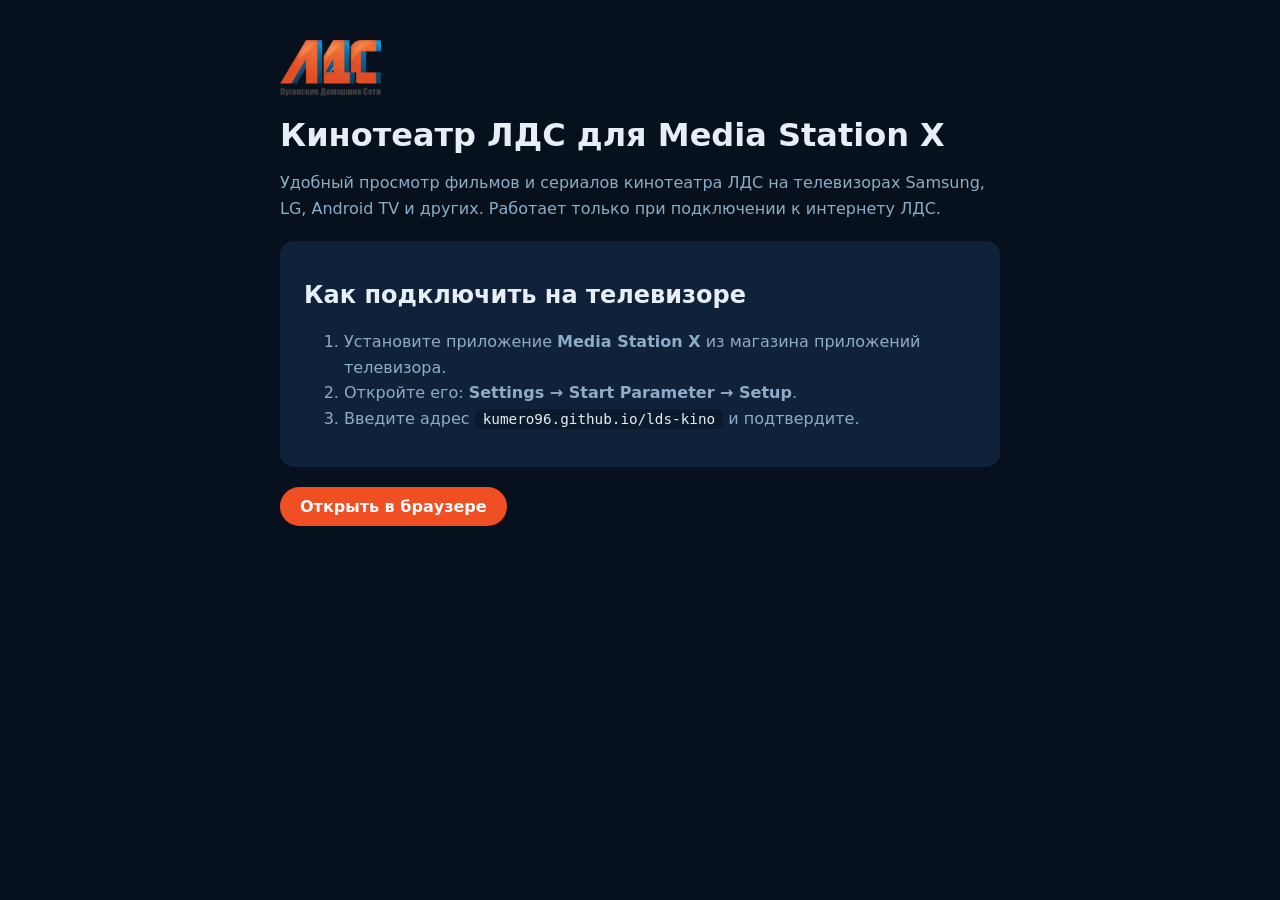
==== index.html @ 25abeab5 "Каталог: переход между страницами в нижней панели, честный счётчик" ====
<!DOCTYPE html>
<html lang="ru">
<head>
<meta charset="utf-8">
<meta name="viewport" content="width=device-width, initial-scale=1">
<title>Кинотеатр ЛДС для MSX</title>
<style>
  :root { --bg:#06111D; --panel:#10223A; --blue:#1880D0; --orange:#F04E23; --text:#E8EEF5; --dim:#8DACC7; }
  body { margin:0; font-family: system-ui, "Segoe UI", Roboto, sans-serif; background:var(--bg); color:var(--text); }
  main { max-width: 720px; margin: 0 auto; padding: 40px 16px; }
  h1 { margin: 16px 0 4px; } p, li { color: var(--dim); line-height: 1.6; }
  .card { background: var(--panel); border-radius: 14px; padding: 20px 24px; margin: 20px 0; }
  code { background:#0B1A2C; padding: 2px 8px; border-radius: 6px; color: var(--text); font-size: 1.1em; }
  a.btn { display:inline-block; background: var(--orange); color:#fff; padding: 10px 20px; border-radius: 30px; text-decoration:none; font-weight:600; }
</style>
</head>
<body>
<main>
  <img src="msx/img/logo.png" alt="ЛДС" height="56">
  <h1>Кинотеатр ЛДС для Media Station X</h1>
  <p>Удобный просмотр фильмов и сериалов кинотеатра ЛДС на телевизорах Samsung, LG, Android TV и других. Работает только при подключении к интернету ЛДС.</p>
  <div class="card">
    <h2>Как подключить на телевизоре</h2>
    <ol>
      <li>Установите приложение <b>Media Station X</b> из магазина приложений телевизора.</li>
      <li>Откройте его: <b>Settings → Start Parameter → Setup</b>.</li>
      <li>Введите адрес <code>kumero96.github.io/lds-kino</code> и подтвердите.</li>
    </ol>
  </div>
  <a class="btn" href="https://msx.benzac.de/?start=menu:request:interaction:menu@https://kumero96.github.io/lds-kino/msx/plugin.html?v=9">Открыть в браузере</a>
</main>
</body>
</html>
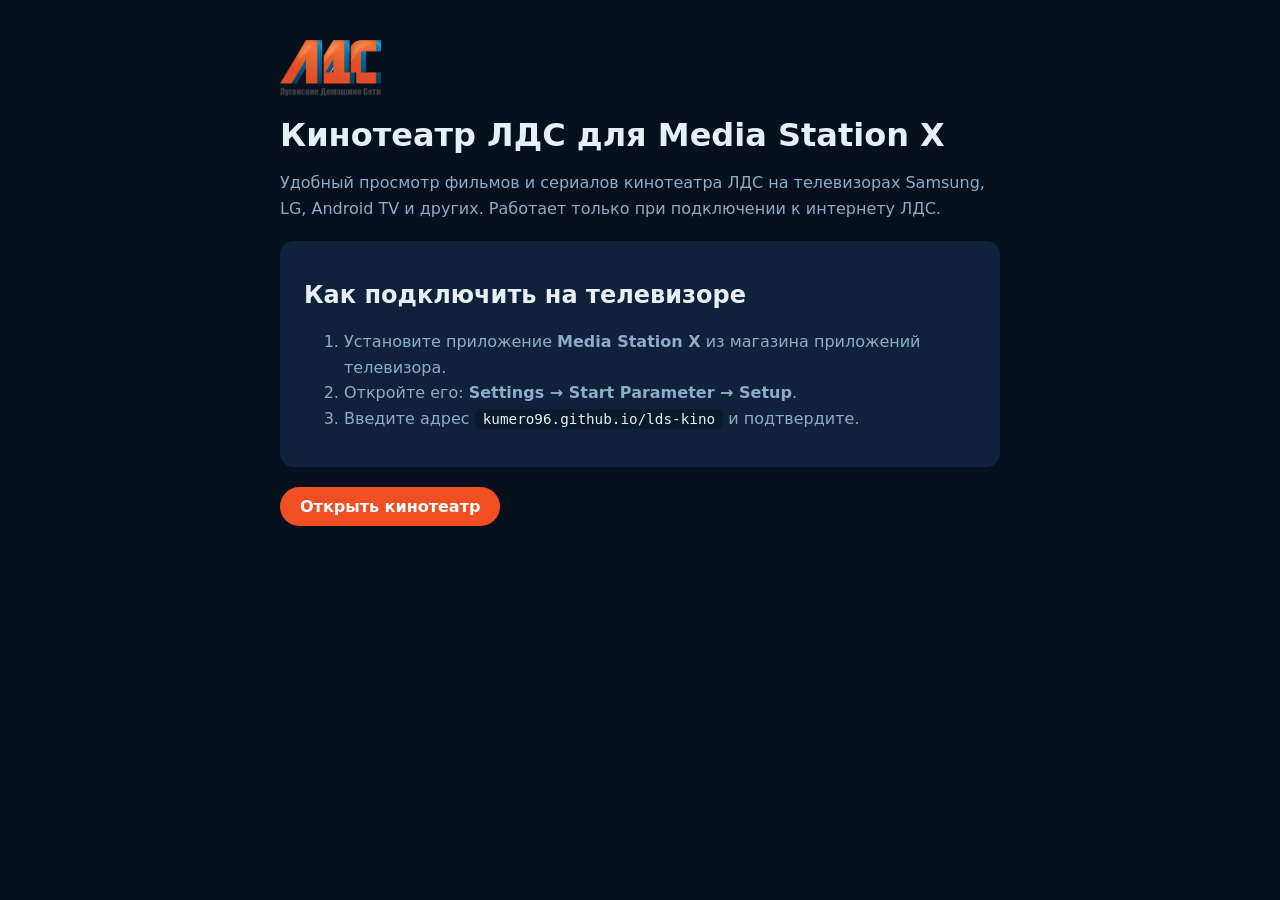
==== commit e941584b: "Веб-версия кинотеатра для ТВ (как Lampa): свой интерфейс, меню, плеер; MSX открывает её ссылкой Co-A" ====
--- a/index.html
+++ b/index.html
@@ -27,7 +27,7 @@
       <li>Введите адрес <code>kumero96.github.io/lds-kino</code> и подтвердите.</li>
     </ol>
   </div>
-  <a class="btn" href="https://msx.benzac.de/?start=menu:request:interaction:menu@https://kumero96.github.io/lds-kino/msx/plugin.html?v=9">Открыть в браузере</a>
+  <a class="btn" href="app/">Открыть кинотеатр</a>
 </main>
 </body>
 </html>
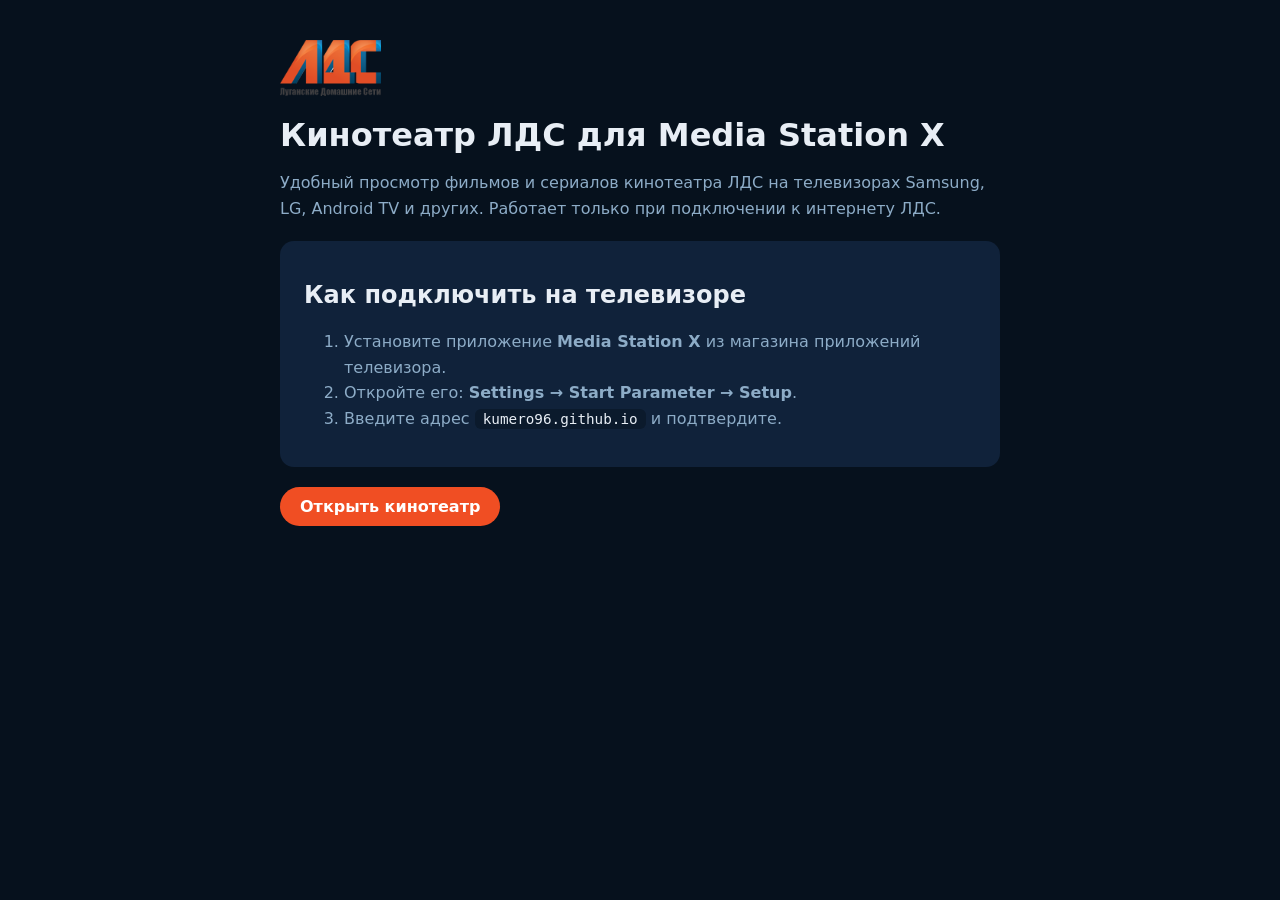
==== commit b88ffdb0: "Инструкция: в MSX вводится kumero96.github.io (без слэша)" ====
--- a/index.html
+++ b/index.html
@@ -24,7 +24,7 @@
     <ol>
       <li>Установите приложение <b>Media Station X</b> из магазина приложений телевизора.</li>
       <li>Откройте его: <b>Settings → Start Parameter → Setup</b>.</li>
-      <li>Введите адрес <code>kumero96.github.io/lds-kino</code> и подтвердите.</li>
+      <li>Введите адрес <code>kumero96.github.io</code> и подтвердите.</li>
     </ol>
   </div>
   <a class="btn" href="app/">Открыть кинотеатр</a>
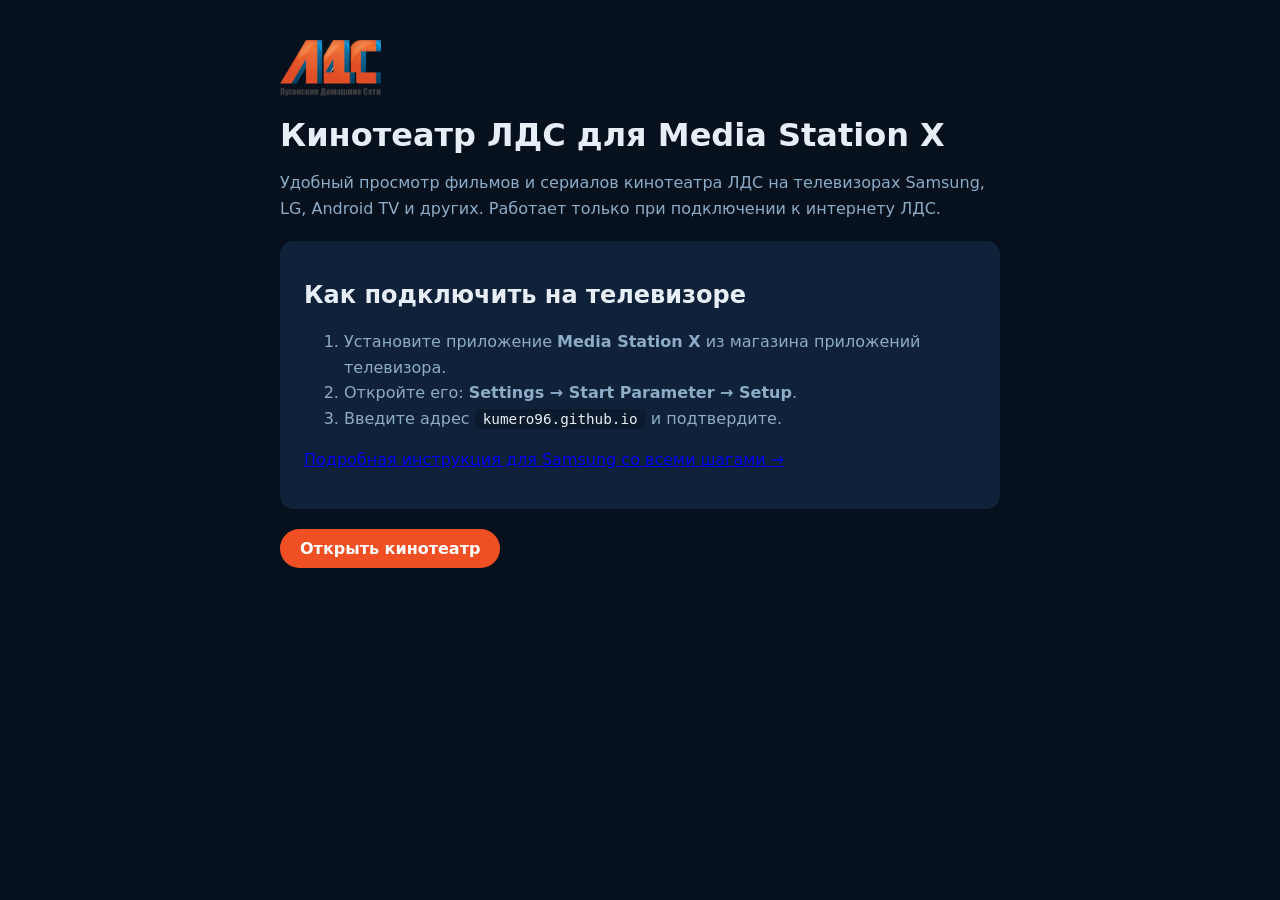
==== commit 6ab996bc: "Гайд по установке на Samsung через Media Station X Co-Authored-By: Claude Opus 5.5 <noreply@anthropi" ====
--- a/index.html
+++ b/index.html
@@ -26,6 +26,7 @@
       <li>Откройте его: <b>Settings → Start Parameter → Setup</b>.</li>
       <li>Введите адрес <code>kumero96.github.io</code> и подтвердите.</li>
     </ol>
+    <p><a href="samsung/">Подробная инструкция для Samsung со всеми шагами →</a></p>
   </div>
   <a class="btn" href="app/">Открыть кинотеатр</a>
 </main>
